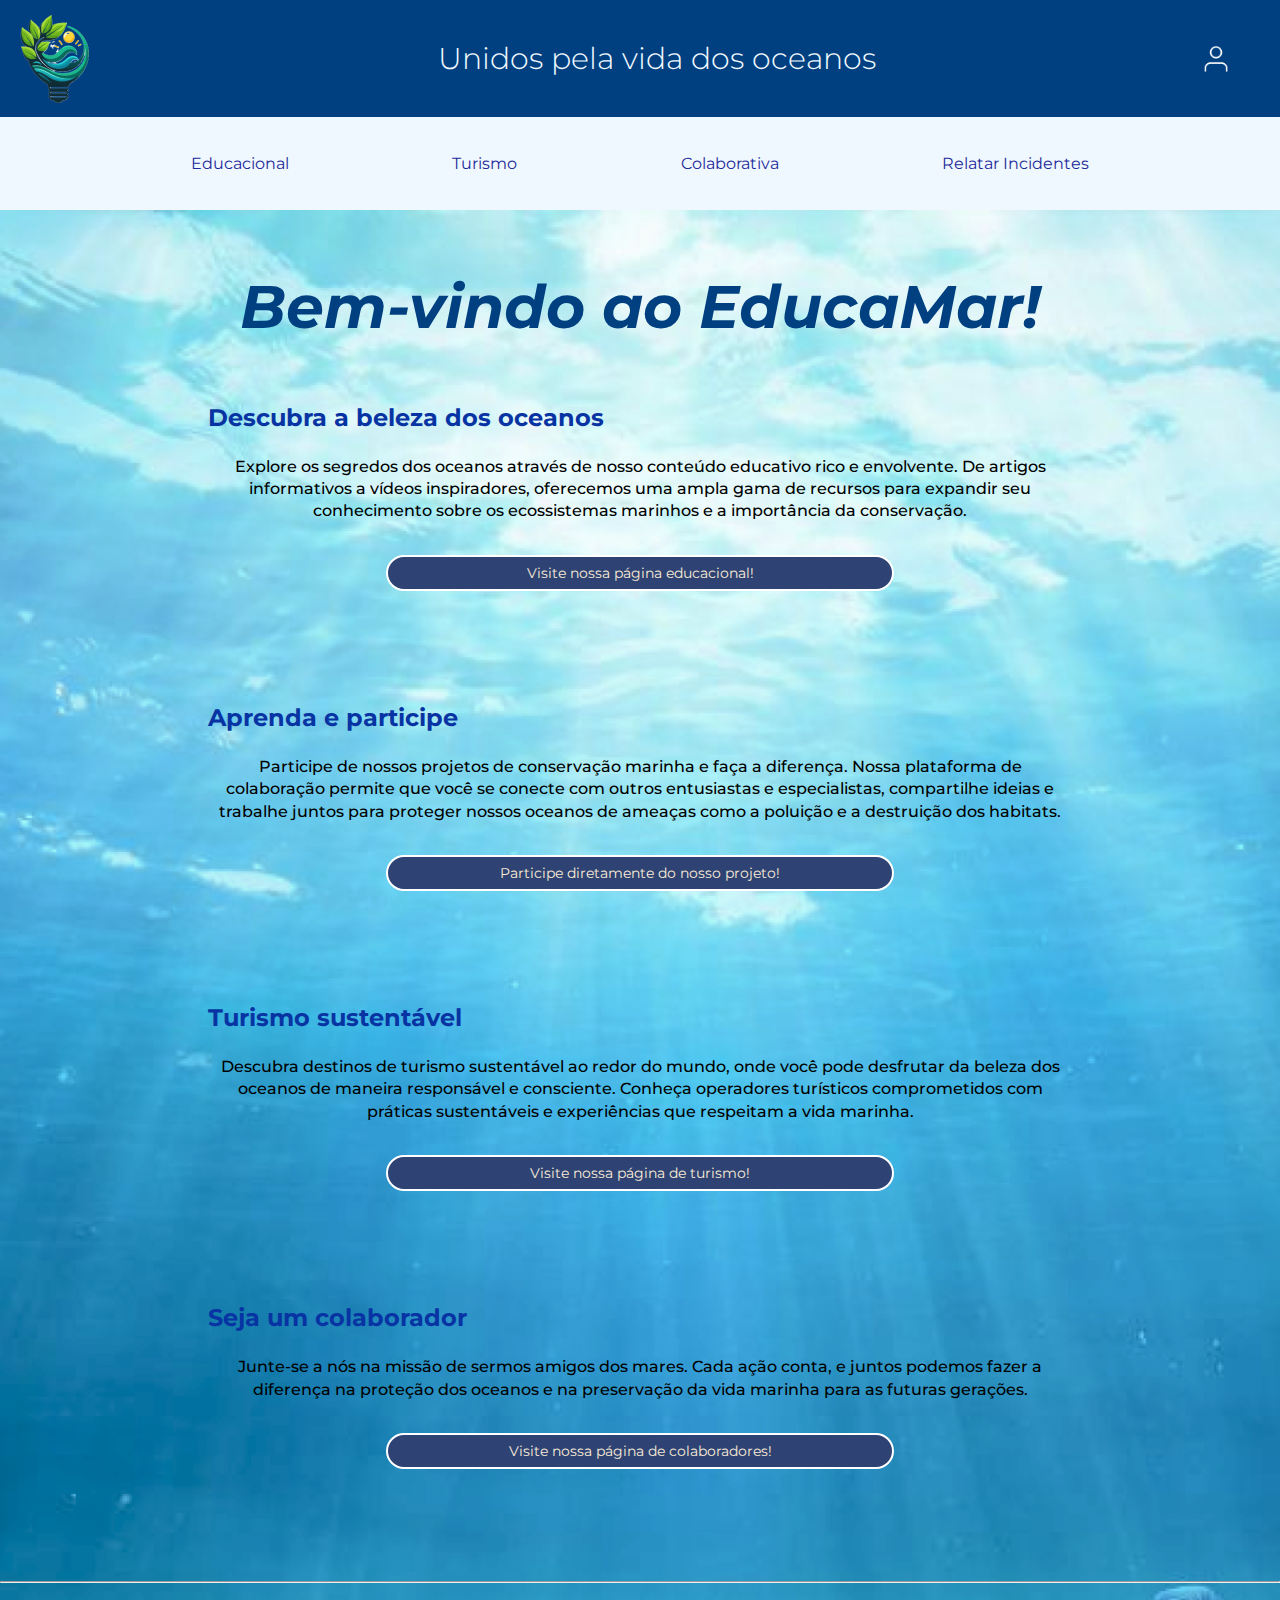
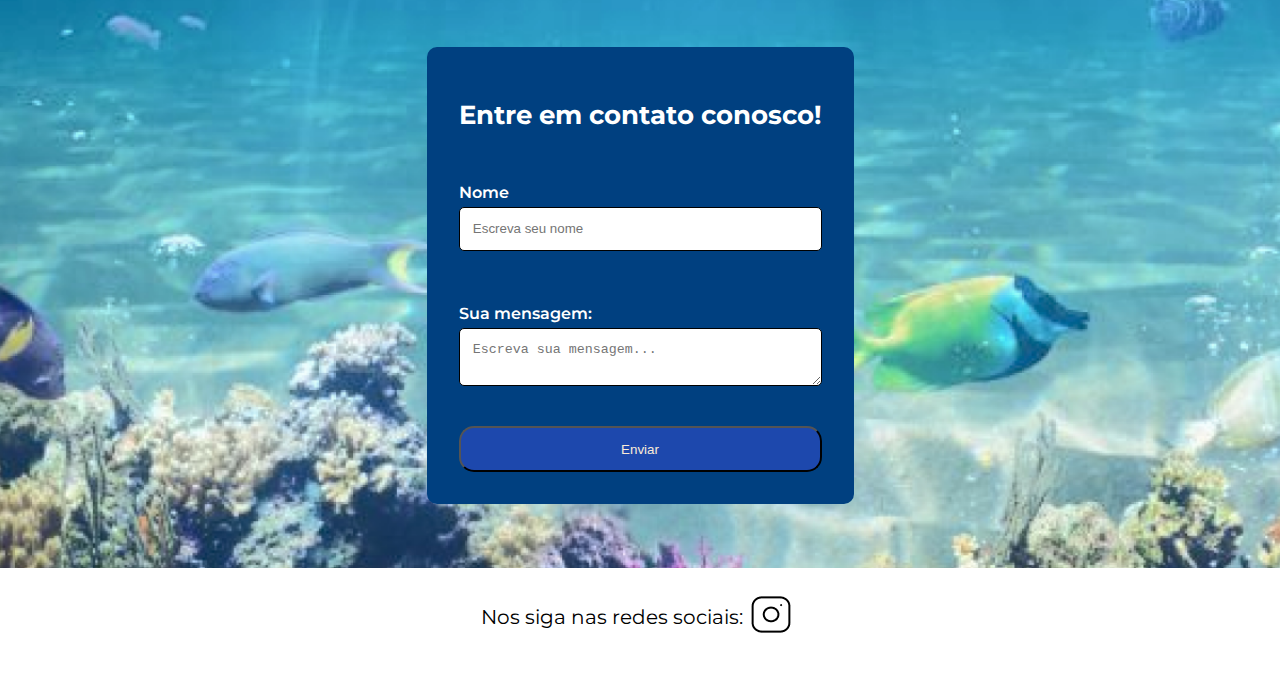
==== index.html @ f78f3d0a "Alterei a página principal e colaborativa" ====
<!DOCTYPE html>
<html lang="pt-br">
<head>
    <meta charset="UTF-8">
    <meta http-equiv="X-UA-Compatible" content="ie=edge">
    <meta name="viewport" content="width=device-width, initial-scale=1.0">
    <link rel="stylesheet" href="/css/educamar.css">
    <title>EducaMar</title>
</head>
<body>
    <header class="cabecalho">
        <img src="/img/logo (1).png" alt="logo" class="logo">
        <h2 class="titulo_cabecalho">Unidos pela vida dos oceanos</h2>
        <img src="/img/user.png" alt="usuario" class="user">
    </header>
    <nav class="links">
        <a href="/paginas/educacional.html">Educacional</a>
        <a href="#">Turismo</a>
        <a href="/paginas/colaborativa.html">Colaborativa</a>
        <a href="#">Relatar Incidentes</a>
    </nav>
    <main>
        <h1>Bem-vindo ao EducaMar!</h1>
        <section class="sec1">
            <p class="subtitulo">Descubra a beleza dos oceanos</p>
            <p class="texto">Explore os segredos dos oceanos através de nosso conteúdo educativo rico e envolvente. De artigos informativos a vídeos inspiradores, oferecemos uma ampla gama de recursos para expandir seu conhecimento sobre os ecossistemas marinhos e a importância da conservação.</p>
            <a href="/paginas/educacional.html" class="botao">Visite nossa página educacional!</a>
        </section>

        <section class="sec1">
            <p class="subtitulo">Aprenda e participe </p>
            <p class="texto">Participe de nossos projetos de conservação marinha e faça a diferença. Nossa plataforma de colaboração permite que você se conecte com outros entusiastas e especialistas, compartilhe ideias e trabalhe juntos para proteger nossos oceanos de ameaças como a poluição e a destruição dos habitats.</p>
            <a href="#" class="botao">Participe diretamente do nosso projeto!</a>
        </section>
        <section class="sec1">
            <p class="subtitulo">Turismo sustentável</p>
            <p class="texto">Descubra destinos de turismo sustentável ao redor do mundo, onde você pode desfrutar da beleza dos oceanos de maneira responsável e consciente. Conheça operadores turísticos comprometidos com práticas sustentáveis e experiências que respeitam a vida marinha.</p>
            <a href="#" class="botao">Visite nossa página de turismo!</a>
        </section>
        <section class="sec1">
            <p class="subtitulo">Seja um colaborador</p>
            <p class="texto">Junte-se a nós na missão de sermos amigos dos mares. Cada ação conta, e juntos podemos fazer a diferença na proteção dos oceanos e na preservação da vida marinha para as futuras gerações.</p>
            <a href="#" class="botao">Visite nossa página de colaboradores!</a>
        </section>
        <hr>
        <section class="contato">
            <h3 class="texto_msg">Entre em contato conosco!</h3>
            <label for="nome" class="label">Nome</label>
            <input type="text" id="nome" placeholder="Escreva seu nome">
            <label for="mensagem" class="label">Sua mensagem:</label>
            <textarea name="mensagem" id="msg" placeholder="Escreva sua mensagem..."></textarea>
            <button class="btn">Enviar</button>
        </section>
    </main>
    <footer class="rodape">
        <p class="text_rodape">Nos siga nas redes sociais: </p>
        <a href="#"><img src="/img/instagram.png" alt="instagram" class="insta"></a>
    </footer>
</body>
</html>
---- css/educamar.css ----
@import url('https://fonts.googleapis.com/css2?family=Montserrat:ital,wght@0,100..900;1,100..900&display=swap');

:root{
    --font-titulo: "Montserrat", sans-serif;
}

*{
    margin: 0;
    padding: 0;
}

/* body{
    background-image: url('../img/imagem2_fundo.png');
    height: 100vh;
    background-size: cover;
    background-repeat: no-repeat;    
} */
main{
    background-image: url('../img/imagem2_fundo.png');
    padding-bottom: 2em;
    background-size: cover;
    background-repeat: no-repeat;   
}

.cabecalho{
    display: flex;
    background-color: #004080;
    align-items: center;
    justify-content: space-between;
    padding: 0 3em 0 0;
}

.titulo_cabecalho{
    font-family: var(--font-titulo);
    font-weight: 300;
    font-size: 30px;
    color: aliceblue;
}

.user{
    height: 2em;
    width: 2em;
}
a{
    text-decoration: none;
    padding: 0.3em;
    font-family: var(--font-titulo);
    color: #1C2999;
}

.links{
    display: flex;
    background-color: aliceblue;
    padding: 2em;
    text-align: center;
    justify-content: space-evenly;
}

.links :hover{
    padding: 0.3em;
    background-color: rgb(223, 239, 248);
    border-radius: 10px;
}

h1{
    text-align: center;
    color: #004080;
    font-family: var(--font-titulo);
    font-size: 64px;
    padding: 1em;
    font-style: italic;
    font-weight: 700;
}

.sec1{
    margin: 0 13em;
    display: flex;
    flex-direction: column;
}

.texto{
    font-family: var(--font-titulo);
    font-weight: 500;
    text-align: center;
    padding-bottom: 2em;
    font-size: 20px;
}

.subtitulo{
    font-family: var(--font-titulo);
    font-size: 24px;
    font-weight: 700;
    color: #0834a3;
    margin-bottom: 1em;
}

.botao{
    width: 35em;
    margin:auto;
    margin-bottom: 8em;
    padding: 0.5em;
    background-color: #2E4374;
    color: antiquewhite;
    text-align: center;
    align-items: center;
    border: solid white 2px;
    border-radius: 19px;
    font-size: 14px;
}

hr{
    color: #032C98;
    margin-bottom: 4em;
}

.contato{
    padding: 0 2em 2em 2em;
    border-radius: 10px;
    background-color: #004080;
    display: flex;
    flex-direction: column;
    width: fit-content;
    margin: auto;
    margin-bottom: 2em;
}

.texto_msg{
    margin: 2em 0 2em 0;
    font-size: 26px;
    font-family: var(--font-titulo);
    color: rgb(255, 255, 255);
    text-align: center;
}

.label{
    font-family: var(--font-titulo);
    color: #ffffff;
    font-weight: 600;
    padding-bottom: 0.3em;
}
#nome{
    padding: 1em;
    margin-bottom: 4em;
    border: solid black 1px;
    border-radius: 5px;
}
#msg{
    padding: 1em;
    max-height: 4em;
    max-width: 371px;
    min-width: fit-content;
    min-height: fit-content;
    border: solid 1px black;
    border-radius: 5px;
    margin-bottom: 3em;
}

.btn{
    background-color: #1d48ad;
    color: antiquewhite;
    padding: 1em;
    border-radius: 15px;
}

.rodape{
    margin-top: 0em;
    padding-top: 1em;
    background-color: #ffffff;
    font-family: var(--font-titulo);
    color: #000000;
    display: flex;
    text-align: center;
    align-items: center;
    justify-content: center;
    font-size: 20px;
    padding-bottom: 1.4em;
}

@media screen and (max-width: 1321px){
    .sec1{
        width: fit-content;
    }

    h1{
        font-size: 60px;
    }

    .texto{
        line-height: 140%;
        font-size: 16px;
    }

    .contato{
        height: fit-content;
    }
}

@media screen and (max-width: 940px){
    h1{
        font-size: 40px;
    }

    .subtitulo{
        font-size: 19px;
    }

    .texto{
        font-size: 12px;
    }

    .botao{
        width: 25em;
        font-size: 12px;
    }
}

@media screen and (max-width: 674px){
    .links{
        font-size: 14px;
    }

    .titulo_cabecalho{
        font-size: 25px;
    }

    h1{
        font-size: 30px;
    }

    .sec1{
        width: 30em;
        margin: auto;
    }
}

@media screen and (max-width: 560px){
    .titulo_cabecalho{
        font-size: 20px;
    }

    .logo{
        width: 5em;
    }

    .contato{
        width: 20em;
    }

    .texto_msg{
        font-size: 20px;
    }

    #nome{
        font-size: 12px;
    }
}

@media screen and (max-width: 521px){
    .sec1{
        width: 28em;
    }

    h1{
        font-size: 25px;
    }

    .subtitulo{
        font-size: 16px;
    }
    .botao{
        width: fit-content;
        padding: 0.5em 1em;
    }

    .rodape{
        font-size: 16px;
    }

    .insta{
        width: 30px;
    }
}

@media screen and (max-width: 483px){
    .titulo_cabecalho{
        font-size: 16px;
    }

    .links{
        padding: 2em 0;
        font-size: 12px;
    }

    h1{
        font-size: 20px;
    }

    .sec1{
        width: 20em;
    }

    .texto{
        font-size: 10px;
    }

    .botao{
        font-size: 9px;
    }

    .contato{
        width: 20em;
        margin: auto;
    }
}

@media screen and (max-width: 407px){
    .contato{
        width: 15em;
    }

    .texto_msg{
        font-size: 12px;
    }

    .label{
        font-size: 10px;
    }

    #nome, #msg{
        font-size: 9px;
        max-width: 240px;
    }
}

@media screen and (max-width: 395px){
    .titulo_cabecalho{
        font-size: 12px;
    }

    .logo{
        width: 60px;
    }
}

@media screen and (max-width: 320px){
    .links{
        font-size: 9px;
    }

    .sec1{
        width: 17em;
    }

    .cabecalho{
        padding-right: 0.3em;
    }
}
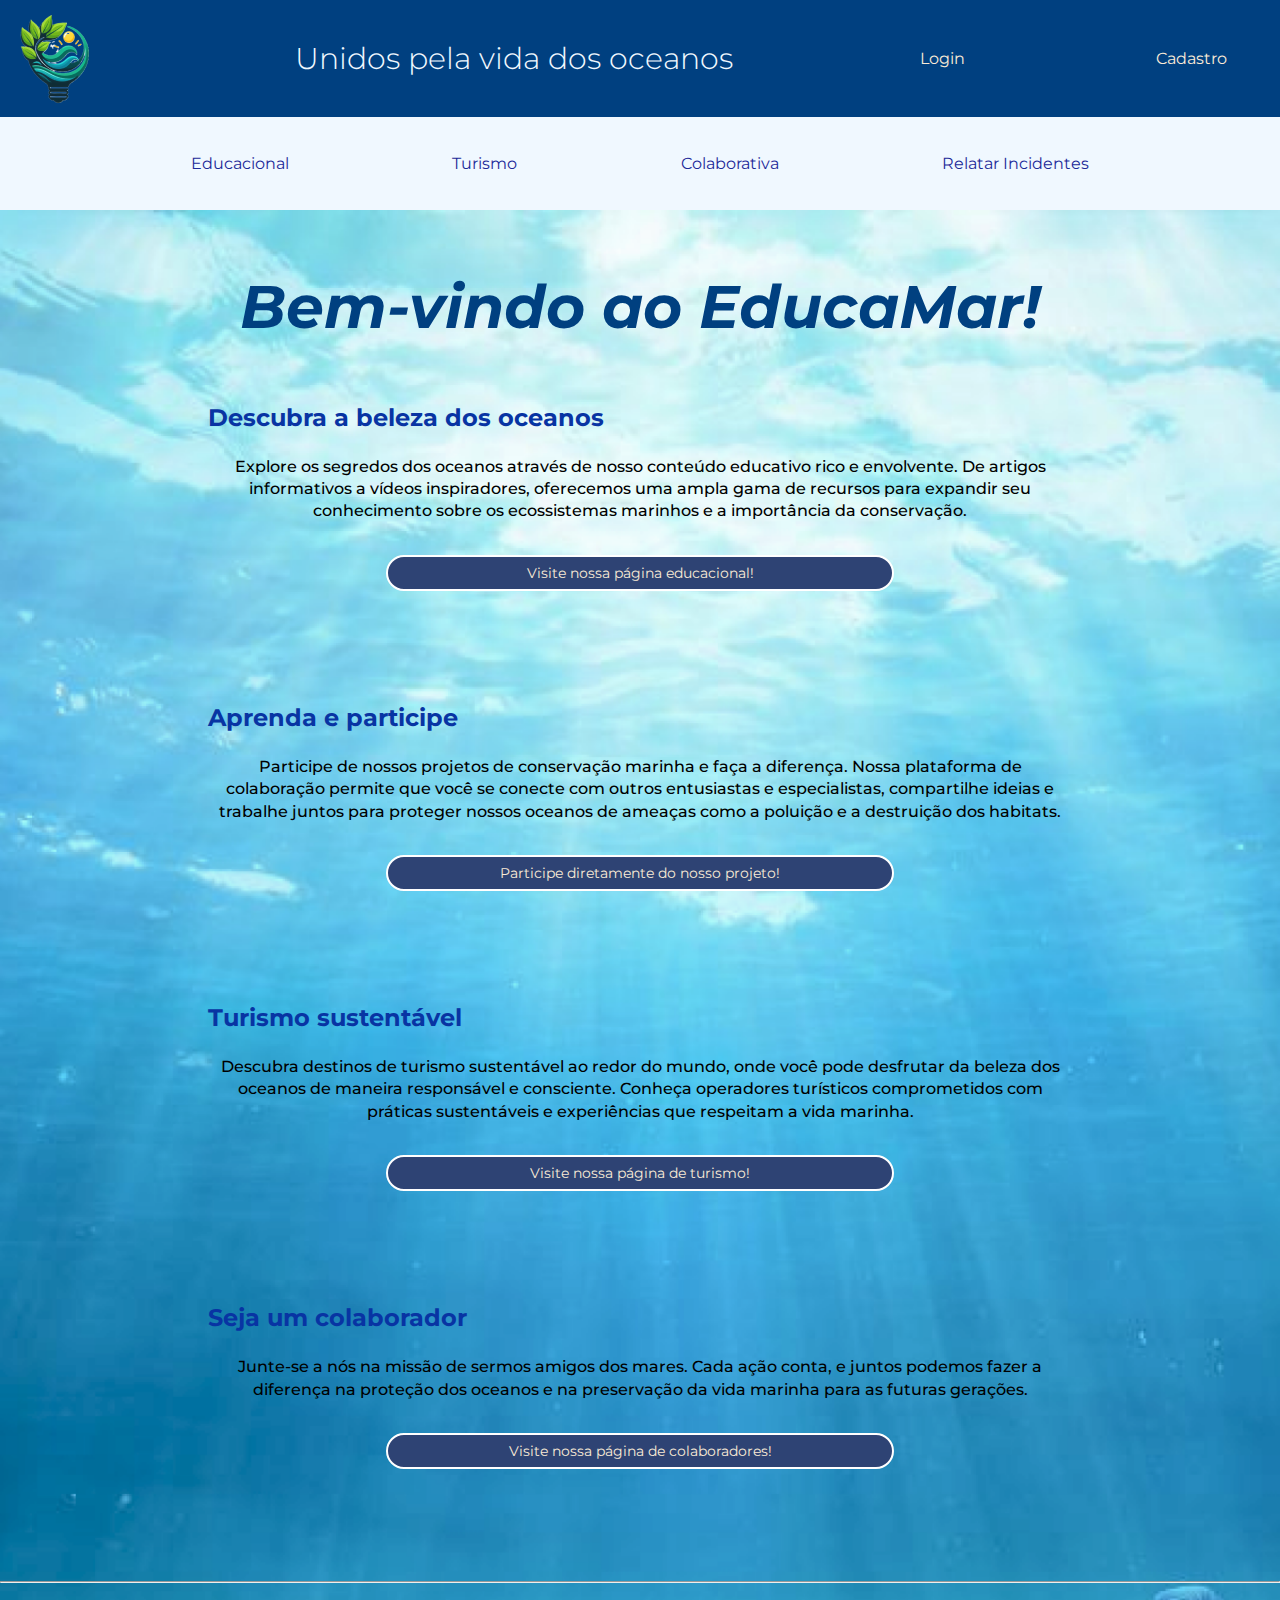
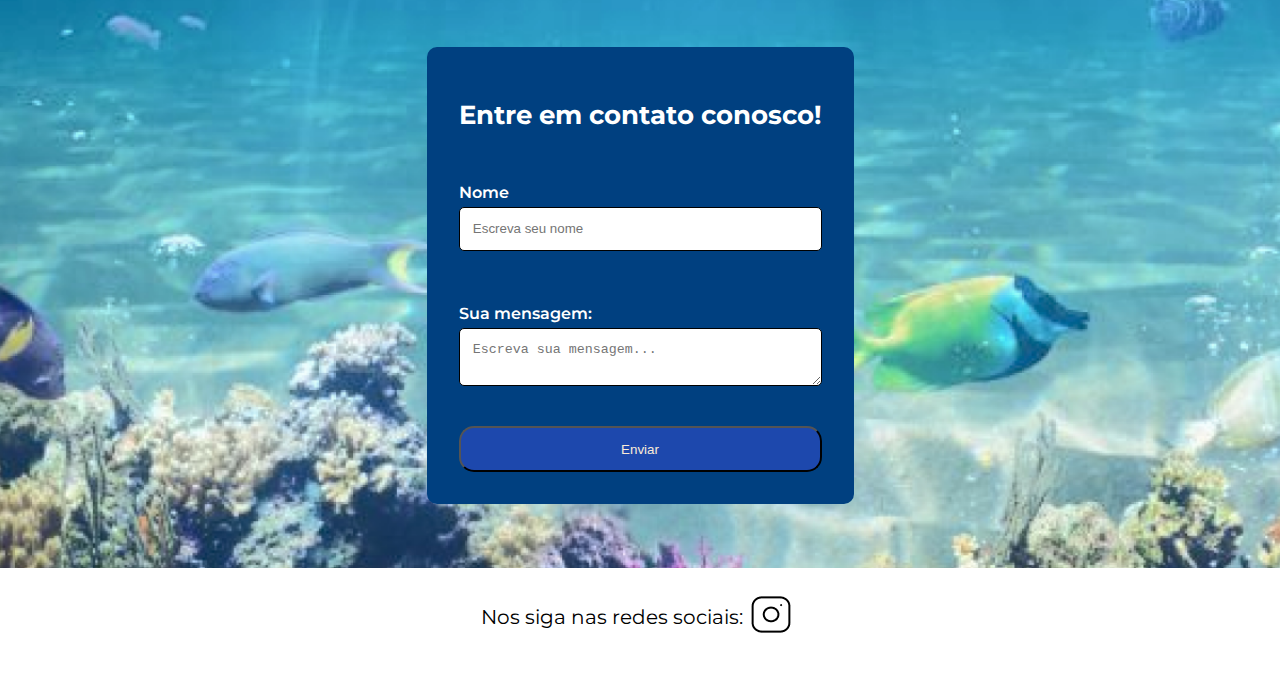
==== commit 39c6e429: "projeto finalizado" ====
--- a/index.html
+++ b/index.html
@@ -5,13 +5,15 @@
     <meta http-equiv="X-UA-Compatible" content="ie=edge">
     <meta name="viewport" content="width=device-width, initial-scale=1.0">
     <link rel="stylesheet" href="/css/educamar.css">
+    <link rel="icon" type="image" href="/img/logo (1).png">
     <title>EducaMar</title>
 </head>
 <body>
     <header class="cabecalho">
         <img src="/img/logo (1).png" alt="logo" class="logo">
         <h2 class="titulo_cabecalho">Unidos pela vida dos oceanos</h2>
-        <img src="/img/user.png" alt="usuario" class="user">
+        <a href="/paginas/login.html" class="user">Login</a>
+        <a href="/paginas/cadastro.html" class="user">Cadastro</a>
     </header>
     <nav class="links">
         <a href="/paginas/educacional.html">Educacional</a>
--- a/css/educamar.css
+++ b/css/educamar.css
@@ -38,8 +38,7 @@
 }
 
 .user{
-    height: 2em;
-    width: 2em;
+    color: antiquewhite;
 }
 a{
     text-decoration: none;
@@ -196,6 +195,10 @@
 }
 
 @media screen and (max-width: 940px){
+
+    .titulo_cabecalho{
+        font-size: 16px;
+    }
     h1{
         font-size: 40px;
     }
@@ -212,15 +215,20 @@
         width: 25em;
         font-size: 12px;
     }
+
+    .user{
+        font-size: 12px;
+    }
 }
 
 @media screen and (max-width: 674px){
+
     .links{
         font-size: 14px;
     }
 
     .titulo_cabecalho{
-        font-size: 25px;
+        font-size: 14px;
     }
 
     h1{
@@ -256,6 +264,10 @@
 }
 
 @media screen and (max-width: 521px){
+
+    .titulo_cabecalho{
+        font-size: 12px;
+    }
     .sec1{
         width: 28em;
     }
@@ -283,7 +295,7 @@
 
 @media screen and (max-width: 483px){
     .titulo_cabecalho{
-        font-size: 16px;
+        font-size: 12px;
     }
 
     .links{
@@ -311,6 +323,14 @@
         width: 20em;
         margin: auto;
     }
+
+    .user{
+        font-size: 10px;
+    }
+
+    .logo{
+        width: 70px;
+    }
 }
 
 @media screen and (max-width: 407px){
